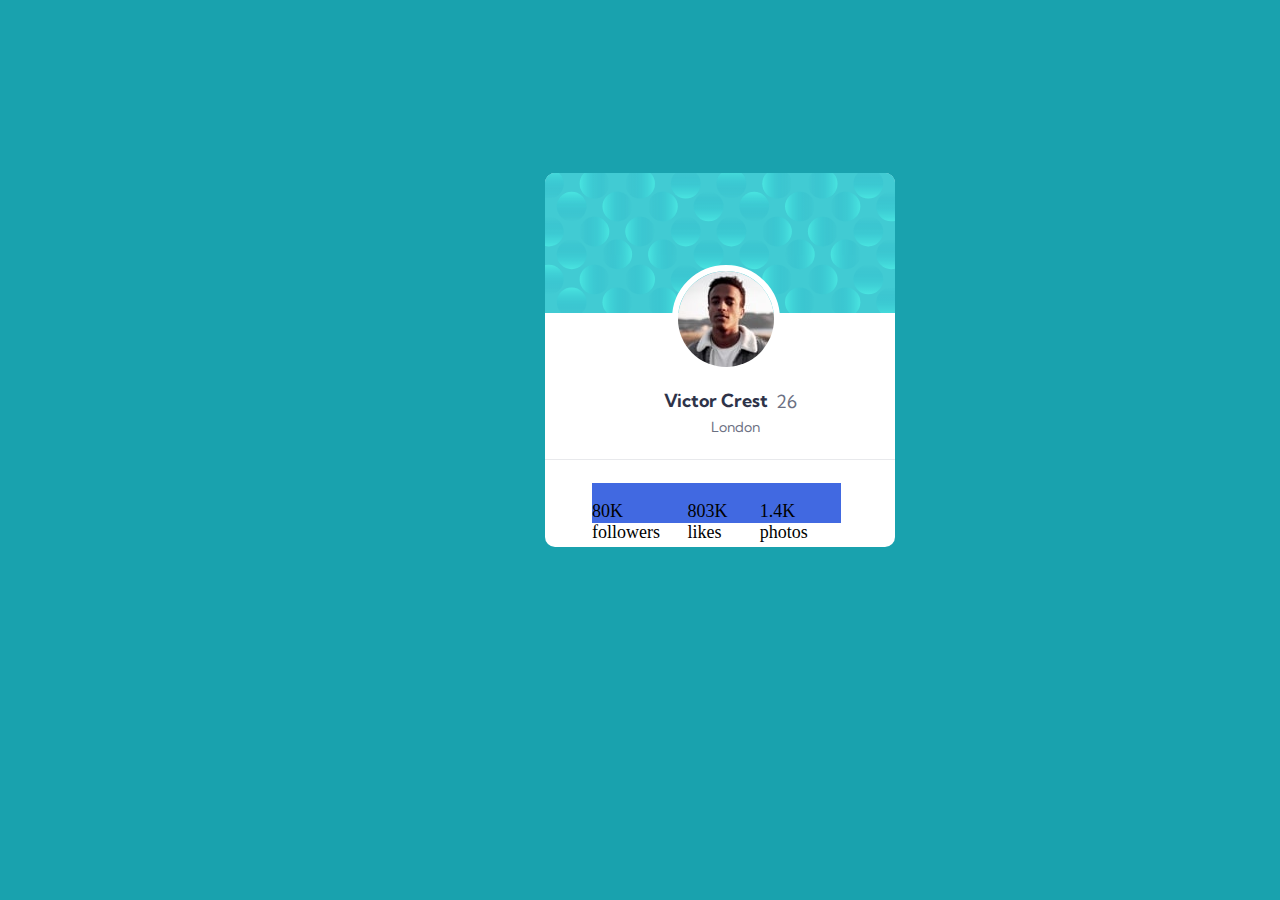
==== Profile-card-component/index.html @ 50f73d97 "Add html css file" ====
<!DOCTYPE html>
<html lang="en">

<head>
  <meta charset="UTF-8">
  <meta name="viewport" content="width=device-width, initial-scale=1.0">
  <!-- displays site properly based on user's device -->
  <link href="https://fonts.googleapis.com/css2?family=Kumbh+Sans:wght@400;700&display=swap" rel="stylesheet">
  <link rel="icon" type="image/png" sizes="32x32" href="images/favicon-32x32.png">
  <link rel="stylesheet" href="css/style.css">
  <title>Frontend Mentor | Profile card component</title>
</head>

<body>
  <div class="card">
    <div class="card-header">
      <img src="images/bg-pattern-card.svg" />
    </div>
    <div class="card-image">
      <img src="images/image-victor.jpg" alt="victor">
    </div>
    <div class="card-body">
      <div class="card-body-title">
        <h4>Victor Crest</h4>
        <p>26</p>
      </div>
      <div class="card-body-data">
        <p>London</p>
      </div>
    </div>
    <div class="card-footer">
      <div class="flex-row-container">
        <div class="flex-row-item">
          <p>80K followers</p>
        </div>
        <div class="flex-row-item">
          <p>803K likes</p>
        </div>
        <div class="flex-row-item">
          <p>1.4K photos</p>
        </div>
      </div>
    </div>
  </div>
</body>

</html>
---- Profile-card-component/css/style.css ----
body{
    margin: 0;
    padding: 0;
    font-weight: 'Kumbh Sans', sans-serif;
    font-size: 18px;
    background-color: hsl(185, 75%, 39%);
    width: 1440px;
}

.card{
    background-color: #FFF;
    width: 350px;
    height: 374px;
    border-radius: 10px;
    position: absolute;
    top: 173px;
    left: 545px;
}

.card-image{
    position:absolute;
    width: 96px;
    height: 96px;
    border-radius: 50%;
    border: 6px solid #FFF;
    left: calc(50% - 96px/2);
    top: calc(50% - 96px/2 - 47px);
}

.card-image img{
    border-radius: 50%;
}

.card-header{
    width: 350px;
    height: 140px;
    border-top-left-radius: 10px;
    border-top-right-radius: 10px;
    background-color: #41CBD3;
}

.card-header img{
    border-top-left-radius: 10px;
    border-top-right-radius: 10px;
}

.card-body{
    width: 100%;
    height: 146px;
}

.card-body .card-body-title{
    position: absolute;
    width: 135px;
    height: 23px;
    left: 33.86%;
    right: 30.57%;
    top: 54.68%;
    bottom: 37.17%;
}

.card-body .card-body-title h4{
    position: absolute;
    height: 18px;
    left: 0%;
    right: 22.96%;
    top: calc(50% - 36px/2 - 2.5px);
    font-family: Kumbh Sans;
    font-style: normal;
    font-weight: bold;
    line-height: 18px;
    text-align: center;
    color: #2E3349;
}

.card-body .card-body-title p{
    position: absolute;
    width: 22px;
    height: 18px;
    left: 83.33%;
    right: 0.37%;
    top: calc(50% - 24px/2 - 2.5px);
    font-family: Kumbh Sans;
    font-style: normal;
    font-weight: 400;
    line-height: 18px;
    text-align: center;
    color: #6B7082;
}

.card-body .card-body-data {
    position: absolute;
    width: 50px;
    height: 14px;
    left: 165px;
    right: 150px;
    top: calc(50% - 14px/2 + 53px);
    font-family: Kumbh Sans;
    font-style: normal;
    font-weight: 400;
    font-size: 14px;
    line-height: 14px;
    text-align: center;
    color: #6B7082;
}

.card-footer{
    width: 100%;
    height: 88px;
    border-bottom-left-radius: 10px;
    border-bottom-right-radius: 10px;
    border-top: 1px solid #E8E9EC;

}

.flex-row-container{
    display: flex;
    width: 249px;
    height: 40px;
    position: absolute;
    left: 47px;
    top: 310px;
    right: 54px;
}

.flex-row-item{
    background-color: royalblue;
    justify-content: space-between;
}
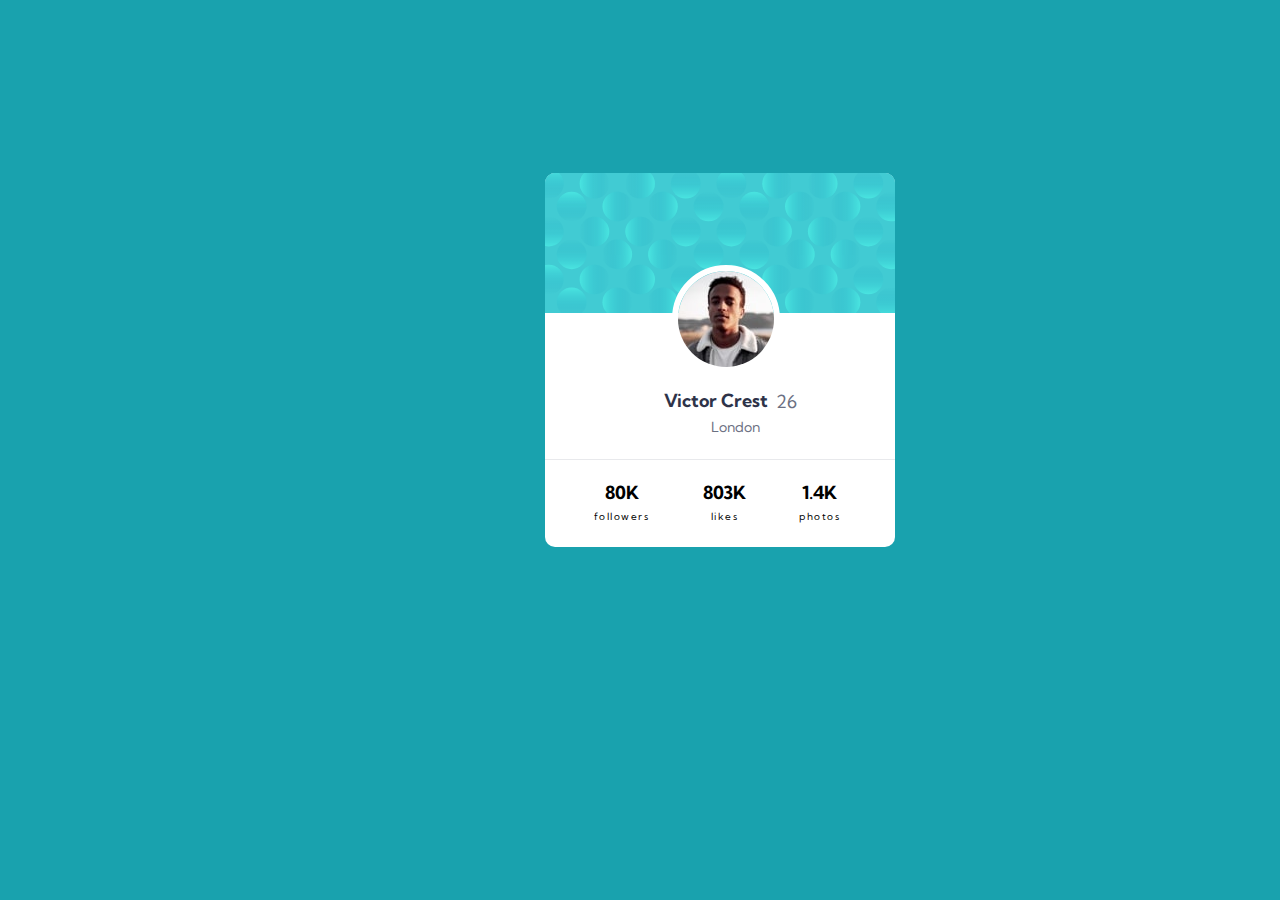
==== commit 4d9ab255: "update html css file" ====
--- a/Profile-card-component/index.html
+++ b/Profile-card-component/index.html
@@ -30,14 +30,17 @@
     </div>
     <div class="card-footer">
       <div class="flex-row-container">
-        <div class="flex-row-item">
-          <p>80K followers</p>
+        <div class="flex-row-item-1">
+          <span class="p1">80K</span>
+          <span class="p2">followers</span>
         </div>
-        <div class="flex-row-item">
-          <p>803K likes</p>
+        <div class="flex-row-item-2">
+          <span class="p1">803K</span>
+          <span class="p2">likes</span>
         </div>
-        <div class="flex-row-item">
-          <p>1.4K photos</p>
+        <div class="flex-row-item-3">
+          <span class="p1">1.4K</span>
+          <span class="p2">photos</span>
         </div>
       </div>
     </div>
--- a/Profile-card-component/css/style.css
+++ b/Profile-card-component/css/style.css
@@ -115,6 +115,8 @@
 
 .flex-row-container{
     display: flex;
+    justify-content: space-between;
+    align-items: flex-start;
     width: 249px;
     height: 40px;
     position: absolute;
@@ -123,7 +125,46 @@
     right: 54px;
 }
 
-.flex-row-item{
-    background-color: royalblue;
-    justify-content: space-between;
+.flex-row-item-1{
+    width: 59px;
+    height: 40px;
 }
+
+
+.flex-row-item-2{
+    width: 47px;
+    height: 40px;
+}
+
+.flex-row-item-3{
+    width: 43px;
+    height: 40px;   
+}
+
+.flex-row-item-1,
+.flex-row-item-2,
+.flex-row-item-3{
+    text-align: center;
+}
+
+.flex-row-item-1 .p1,
+.flex-row-item-2 .p1,
+.flex-row-item-3 .p1{
+    font-family: Kumbh Sans;
+    font-style: normal;
+    font-weight: bold;
+    font-size: 18px;
+    line-height: 18px;
+}   
+
+.flex-row-item-1 .p2,
+.flex-row-item-2 .p2,
+.flex-row-item-3 .p2{
+    font-family: Kumbh Sans;
+    font-style: normal;
+    font-weight: normal;
+    font-size: 10px;
+    line-height: 10px;
+    text-align: center;
+    letter-spacing: 1.5px;
+}
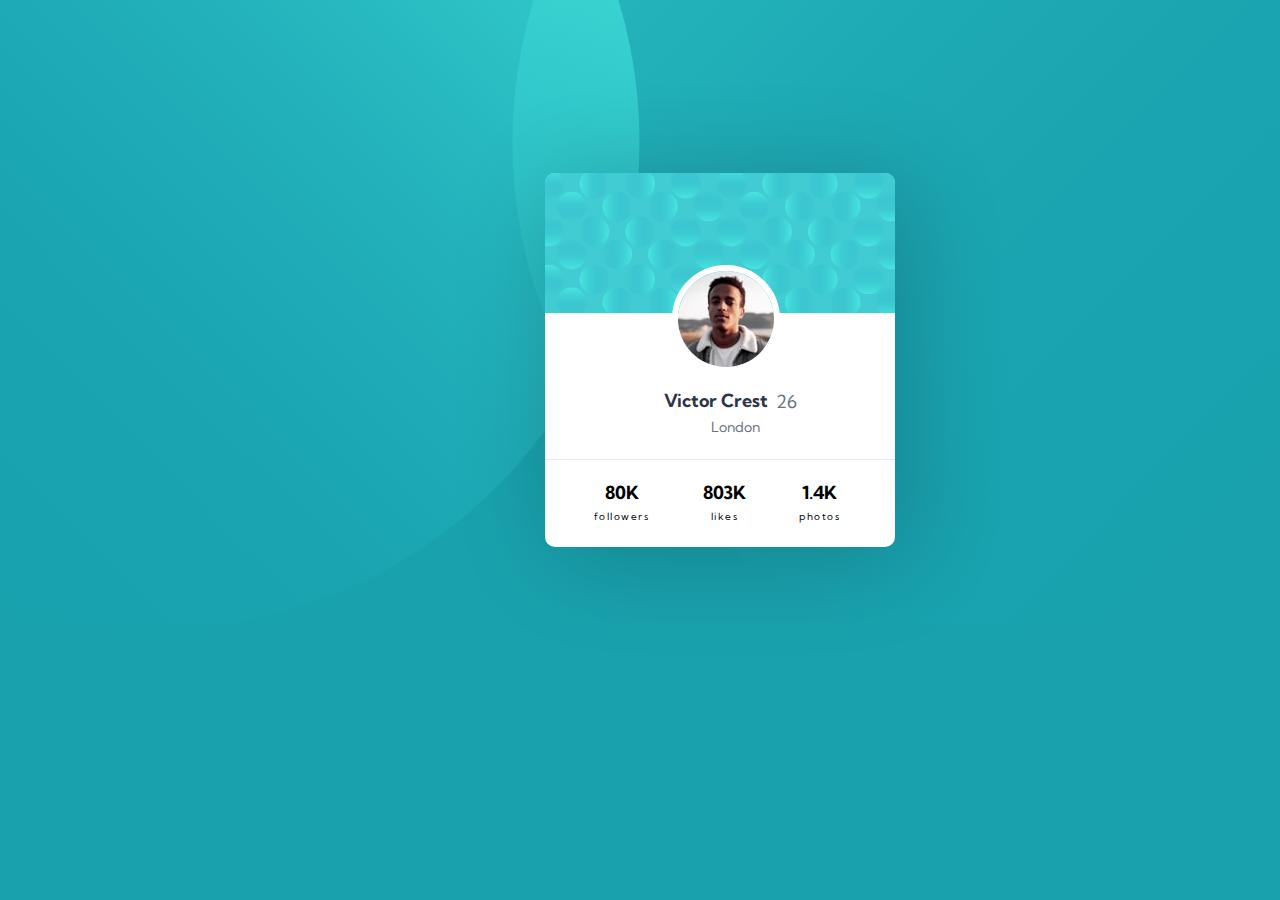
==== commit 3b5bed2e: "final update" ====
--- a/Profile-card-component/index.html
+++ b/Profile-card-component/index.html
@@ -12,6 +12,8 @@
 </head>
 
 <body>
+  <img class="pattern-top" src="images/bg-pattern-top.svg" alr="pattern-image">
+  <img class="pattern-bottom" src="images/bg-pattern-bottom.svg" alr="pattern-image">
   <div class="card">
     <div class="card-header">
       <img src="images/bg-pattern-card.svg" />
@@ -44,7 +46,9 @@
         </div>
       </div>
     </div>
+
   </div>
+
 </body>
 
 </html>--- a/Profile-card-component/css/style.css
+++ b/Profile-card-component/css/style.css
@@ -7,7 +7,22 @@
     width: 1440px;
 }
 
+.pattern-top{
+    position: absolute;
+    right: 50%;
+    bottom: 30%;
+    display: inline-block;
+}
+
+.pattern-bottom{
+    position: absolute;
+    left: 40%;
+    bottom: 30%;
+    display: inline-block;
+}
+
 .card{
+    box-shadow: 10px 10px 100px rgba(0,0,0,0.2);
     background-color: #FFF;
     width: 350px;
     height: 374px;
